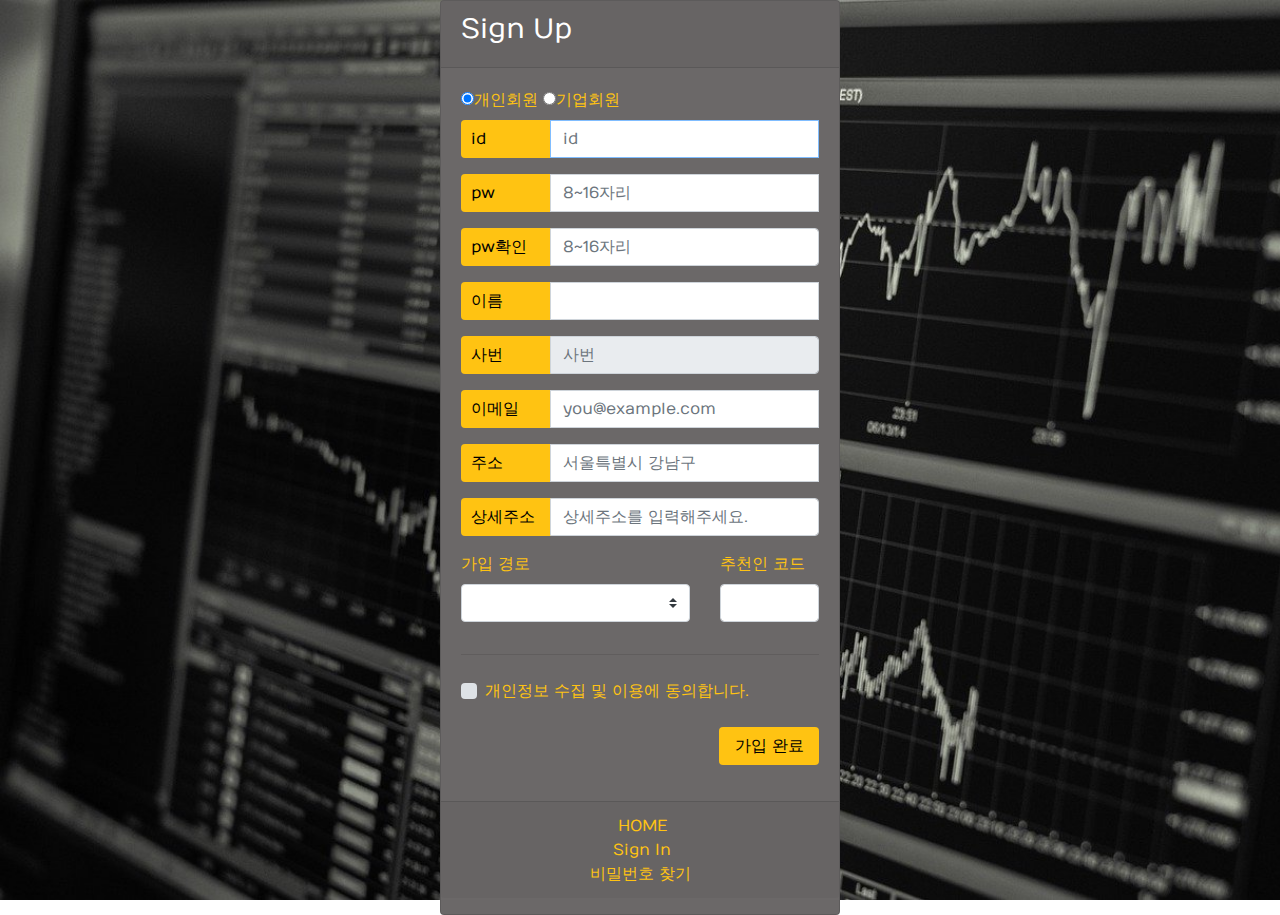
==== signup.html @ ac655608 "화면설계 - 로그인/회원가입/메인화면" ====
<link href="//maxcdn.bootstrapcdn.com/bootstrap/4.1.1/css/bootstrap.min.css" rel="stylesheet" id="bootstrap-css">
<script src="//maxcdn.bootstrapcdn.com/bootstrap/4.1.1/js/bootstrap.min.js"></script>
<script src="//cdnjs.cloudflare.com/ajax/libs/jquery/3.2.1/jquery.min.js"></script>
<!------ Include the above in your HEAD tag ---------->

<!DOCTYPE html>
<html>

<head>
	<title>Sign Up Page</title>
	<!--Made with love by Mutiullah Samim -->

	<!--Bootsrap 4 CDN-->
	<link rel="stylesheet" href="https://stackpath.bootstrapcdn.com/bootstrap/4.1.3/css/bootstrap.min.css"
		integrity="sha384-MCw98/SFnGE8fJT3GXwEOngsV7Zt27NXFoaoApmYm81iuXoPkFOJwJ8ERdknLPMO" crossorigin="anonymous">

	<!--Fontawesome CDN-->
	<link rel="stylesheet" href="https://use.fontawesome.com/releases/v5.3.1/css/all.css"
		integrity="sha384-mzrmE5qonljUremFsqc01SB46JvROS7bZs3IO2EmfFsd15uHvIt+Y8vEf7N7fWAU" crossorigin="anonymous">

	<link rel="stylesheet" href="assets/css/main.css"
		integrity="sha384-mzrmE5qonljUremFsqc01SB46JvROS7bZs3IO2EmfFsd15uHvIt+Y8vEf7N7fWAU" crossorigin="anonymous">

	<!-- jquery -->
	<script src="https://ajax.googleapis.com/ajax/libs/jquery/3.6.0/jquery.min.js"></script>

	<!--Custom styles-->
	<link rel="stylesheet" type="text/css" href="assets/css/signin.css">
	<script src="assets/js/signup.js"></script>

</head>

<body>
	<div class="container">
		<div class="d-flex justify-content-center h-100">
			<div class="card">
				<div class="card-header">
					<h3>Sign Up</h3>
					<div class="d-flex justify-content-end social_icon">
						<span><i class="fab fa-facebook-square"></i></span>
						<span><i class="fab fa-google-plus-square"></i></span>
						<span><i class="fab fa-twitter-square"></i></span>
					</div>
				</div>
				<div class="card-body">
					<form clsaa="signup">

						<div class="radio-form">
							<div style="width:200px;">
								<input type="radio" name="chk_info" id="r1" value="0" checked><label
									for="r1">개인회원</label>
								<input type="radio" name="chk_info" id="r2" value="1"><label for="r2">기업회원</label>
							</div>

							<div class="input-group form-group">
								<div class="input-group-prepend">
									<span class="input-group-text">id</span>
								</div>
								<input type="text" id="userId" class="form-control" placeholder="id"
									pattern="^[a-z]{4,16}$" required autofocus>
								<div class="valid-feedback">
								</div>
								<div class="invalid-feedback">
									아이디는 숫자로 시작할 수 없습니다!
								</div>
							</div>

							<div class="input-group form-group">
								<div class="input-group-prepend">
									<span class="input-group-text">pw</span>
								</div>
								<input type="password" id="password" class="form-control pwds" placeholder="8~16자리"
									pattern="^[a-zA-Z0-9]{8,16}+" required autofocus>
								<div class="valid-feedback">
									Valid
								</div>
								<div class="invalid-feedback">
									영문,숫자 8~16자
								</div>
							</div>

							<div class="input-group form-group">
								<div class="input-group-prepend">
									<span class="input-group-text">pw확인</span>
								</div>
								<input type="password" id="password_chk" class="form-control pwds" placeholder="8~16자리"
									pattern="^[a-zA-Z0-9]{8,16}+" required autofocus>
							</div>
							<div class="invalid-feedback" id="cPwdInvalid">
								영문,숫자 8~16자
							</div>


							<div class="input-group form-group">
								<div class="input-group-prepend">
									<span class="input-group-text">이름</span>
								</div>
								<input type="text" class="form-control" id="name" placeholder="" value="" required>
								<div class="invalid-feedback">
									이름을 입력해주세요.
								</div>
							</div>

							<div class="input-group form-group">
								<div class="input-group-prepend">
									<span class="input-group-text">사번</span>
								</div>
								<input type="text" id="company" name="company" class="form-control" placeholder="사번"
									disabled>

							</div>


							<div class="input-group form-group">
								<div class="input-group-prepend">
									<span class="input-group-text">이메일</span>
								</div>
								<input type="email" class="form-control" id="email" placeholder="you@example.com"
									required>
								<div class="invalid-feedback">
									이메일을 입력해주세요.
								</div>
							</div>

							<div class="input-group form-group">
								<div class="input-group-prepend">
									<span class="input-group-text">주소</span>
								</div>
								<input type="text" class="form-control" id="address" placeholder="서울특별시 강남구" required>
								<div class="invalid-feedback">
									주소를 입력해주세요.
								</div>
							</div>

							<div class="input-group form-group">
								<div class="input-group-prepend">
									<span class="input-group-text">상세주소</span>
								</div>
								<input type="text" class="form-control" id="address2" placeholder="상세주소를 입력해주세요.">
							</div>

							<div class="row">
								<div class="col-md-8 mb-3">
									<label for="root">가입 경로</label>
									<select class="custom-select d-block w-100" id="root">
										<option value=""></option>
										<option>검색</option>
										<option>카페</option>
									</select>
									<div class="invalid-feedback">
										가입 경로를 선택해주세요.
									</div>
								</div>

								<div class="col-md-4 mb-3">
									<label for="code">추천인 코드</label>
									<input type="text" class="form-control" id="code" placeholder="" required>
									<div class="invalid-feedback">
										추천인 코드를 입력해주세요.
									</div>
								</div>
							</div>

							<hr class="mb-4">
							<div class="custom-control custom-checkbox">
								<input type="checkbox" class="custom-control-input" id="aggrement" required>
								<label class="custom-control-label" for="aggrement">개인정보 수집 및 이용에 동의합니다.</label>
							</div>

							<div class="mb-4"></div>
							<button class="btn float-right login_btn" type="submit">가입 완료</button>
					</form>
				</div>
			</div>
			<footer class="my-3 text-center text-small">
				
		<div class="card-footer">
		<div class="d-flex justify-content-center links">
			<a class="card-footer-a-color" href="index.html">HOME</a>
		</div>
		<div class="d-flex justify-content-center links">
			<a class="card-footer-a-color" href="signin.html">Sign In</a>
		</div>
		<div class="d-flex justify-content-center">
			<a class="card-footer-a-color" href="#">비밀번호 찾기
			</a>
		</div>
		
			</footer>
		</div>
		<script>
			window.addEventListener('load', () => {
				const forms = document.getElementsByClassName('validation-form');

				Array.prototype.filter.call(forms, (form) => {
					form.addEventListener('submit', function (event) {
						if (form.checkValidity() === false) {
							event.preventDefault();
							event.stopPropagation();
						}

						form.classList.add('was-validated');
					}, false);
				});
			}, false);
		</script>

	</div>
	</div>



		</form>
	</div>
	</div>
	</div>
	</div>
	</div>
</body>

</html>
---- assets/css/main.css ----
@import url("https://fonts.googleapis.com/css?family=Ubuntu+Condensed");

/*
	Minimaxing by HTML5 UP
	html5up.net | @ajlkn
	Free for personal and commercial use under the CCA 3.0 license (html5up.net/license)
*/

html, body, div, span, applet, object,
iframe, h1, h2, h3, h4, h5, h6, p, blockquote,
pre, a, abbr, acronym, address, big, cite,
code, del, dfn, em, img, ins, kbd, q, s, samp,
small, strike, strong, sub, sup, tt, var, b,
u, i, center, dl, dt, dd, ol, ul, li, fieldset,
form, label, legend, table, caption, tbody,
tfoot, thead, tr, th, td, article, aside,
canvas, details, embed, figure, figcaption,
footer, header, hgroup, menu, nav, output, ruby,
section, summary, time, mark, audio, video {
	margin: 0;
	padding: 0;
	border: 0;
	font-size: 100%;
	font: inherit;
	vertical-align: baseline;}

article, aside, details, figcaption, figure,
footer, header, hgroup, menu, nav, section {
	display: block;}

body {
	line-height: 1;
}

ol, ul {
	list-style: none;
}

blockquote, q {
	quotes: none;
}

	blockquote:before, blockquote:after, q:before, q:after {
		content: '';
		content: none;
	}

table {
	border-collapse: collapse;
	border-spacing: 0;
}

body {
	-webkit-text-size-adjust: none;
}

mark {
	background-color: transparent;
	color: inherit;
}

input::-moz-focus-inner {
	border: 0;
	padding: 0;
}

input, select, textarea {
	-moz-appearance: none;
	-webkit-appearance: none;
	-ms-appearance: none;
	appearance: none;
}

/* Basic */

	html {
		box-sizing: border-box;
	}

	*, *:before, *:after {
		box-sizing: inherit;
	}

	@-ms-viewport {
		width: device-width;
	}

	body {
		font-size: 13.5pt;
		font-family: sans-serif;
		background-color: #e3e9dc;
		font-family: 'Ubuntu Condensed', sans-serif;
		color: #878e83;
		letter-spacing: -1px;
	}

	h1, h2, h3, h4 {
		color: #007897;
		font-weight: normal;
	}

	h1 {
		text-transform: lowercase;
	}

	h2 {
		text-transform: lowercase;
		font-size: 1.6em;
		letter-spacing: -1px;
		margin-bottom: 1em;
	}

	h3, h4 {
		color: #283121;
		margin-bottom: 0.5em;
	}

	h3 {
		font-size: 1.2em;
		margin-bottom: 0.8em;
	}

	h4 {
		font-size: 1em;
	}

	p, ul {
		margin-bottom: 1.25em;
	}

	p {
		line-height: 1.8em;
	}

	strong {
		color: #474e43;
	}

	img.left {
		float: left;
		margin: 2px 1.25em 0 0;
	}

	img.top {
		margin: 4px 0 2.25em 0;
	}

	ul {
		padding: 0.25em 0 0 0;
	}

	a {
		color: #5d93a2;
		text-decoration: underline;
	}

		a:hover {
			text-decoration: none;
		}

	* > p:last-child {
		margin-bottom: 0 !important;
	}

	section, article {
		margin: 0 0 60px 0;
	}

	section:last-child, article:last-child {
		margin-bottom: 0;
	}


/* Container */

	.container {
		margin: 0 auto;
		max-width: 100%;
		width: 1200px;
	}

		/* @media screen and (max-width: 1680px) {

			.container {
				width: 1200px;
			}

		}

		@media screen and (max-width: 1280px) {

			.container {
				width: calc(100% - 70px);
			}

		}

		@media screen and (max-width: 980px) {

			.container {
				width: calc(100% - 100px);
			}

		}

		@media screen and (max-width: 736px) {

			.container {
				width: calc(100% - 40px);
			}

		} */

/* Row */

	.row {
		display: flex;
		flex-wrap: wrap;
		box-sizing: border-box;
		align-items: stretch;
	}

		.row > * {
			box-sizing: border-box;
		}

		.row.gtr-uniform > * > :last-child {
			margin-bottom: 0;
		}

		.row.aln-left {
			justify-content: flex-start;
		}

		.row.aln-center {
			justify-content: center;
		}

		.row.aln-right {
			justify-content: flex-end;
		}

		.row.aln-top {
			align-items: flex-start;
		}

		.row.aln-middle {
			align-items: center;
		}

		.row.aln-bottom {
			align-items: flex-end;
		}

		.row > .imp {
			order: -1;
		}

		.row > .col-1 {
			width: 8.33333%;
		}

		.row > .off-1 {
			margin-left: 8.33333%;
		}

		.row > .col-2 {
			width: 16.66667%;
		}

		.row > .off-2 {
			margin-left: 16.66667%;
		}

		.row > .col-3 {
			width: 25%;
		}

		.row > .off-3 {
			margin-left: 25%;
		}

		.row > .col-4 {
			width: 33.33333%;
			padding-right: 4em;
		}

		.row > .off-4 {
			margin-left: 33.33333%;
		}

		.row > .col-5 {
			width: 41.66667%;
		}

		.row > .off-5 {
			margin-left: 41.66667%;
		}

		.row > .col-6 {
			width: 50%;
		}

		.row > .off-6 {
			margin-left: 50%;
		}

		.row > .col-7 {
			width: 58.33333%;
		}

		.row > .off-7 {
			margin-left: 58.33333%;
		}

		.row > .col-8 {
			width: 66.66667%;
		}

		.row > .off-8 {
			margin-left: 66.66667%;
		}

		.row > .col-9 {
			width: 75%;
		}

		.row > .off-9 {
			margin-left: 75%;
		}

		.row > .col-10 {
			width: 83.33333%;
		}

		.row > .off-10 {
			margin-left: 83.33333%;
		}

		.row > .col-11 {
			width: 91.66667%;
		}

		.row > .off-11 {
			margin-left: 91.66667%;
		}

		.row > .col-12 {
			width: 100%;
		}

		.row > .off-12 {
			margin-left: 100%;
		}

		.row.gtr-0 {
			margin-top: 0px;
			margin-left: 0px;
		}

			.row.gtr-0 > * {
				padding: 0px 0 0 0px;
			}

			.row.gtr-0.gtr-uniform {
				margin-top: 0px;
			}

				.row.gtr-0.gtr-uniform > * {
					padding-top: 0px;
				}

		.row.gtr-25 {
			margin-top: -12.5px;
			margin-left: -12.5px;
		}

			.row.gtr-25 > * {
				padding: 12.5px 0 0 12.5px;
			}

			.row.gtr-25.gtr-uniform {
				margin-top: -12.5px;
			}

				.row.gtr-25.gtr-uniform > * {
					padding-top: 12.5px;
				}

		.row.gtr-50 {
			margin-top: -25px;
			margin-left: -25px;
		}

			.row.gtr-50 > * {
				padding: 25px 0 0 25px;
			}

			.row.gtr-50.gtr-uniform {
				margin-top: -25px;
			}

				.row.gtr-50.gtr-uniform > * {
					padding-top: 25px;
				}

		.row {
			margin-top: -50px;
			margin-left: -50px;
		}

			.row > * {
				padding: 50px 0 0 50px;
			}

			.row.gtr-uniform {
				margin-top: -50px;
			}

				.row.gtr-uniform > * {
					padding-top: 50px;
				}

		.row.gtr-150 {
			margin-top: -75px;
			margin-left: -75px;
		}

			.row.gtr-150 > * {
				padding: 75px 0 0 75px;
			}

			.row.gtr-150.gtr-uniform {
				margin-top: -75px;
			}

				.row.gtr-150.gtr-uniform > * {
					padding-top: 75px;
				}

		.row.gtr-200 {
			margin-top: -100px;
			margin-left: -100px;
		}

			.row.gtr-200 > * {
				padding: 100px 0 0 100px;
			}

			.row.gtr-200.gtr-uniform {
				margin-top: -100px;
			}

				.row.gtr-200.gtr-uniform > * {
					padding-top: 100px;
				}

		/* @media screen and (max-width: 1680px) {

			.row {
				display: flex;
				flex-wrap: wrap;
				box-sizing: border-box;
				align-items: stretch;
			}

				.row > * {
					box-sizing: border-box;
				}

				.row.gtr-uniform > * > :last-child {
					margin-bottom: 0;
				}

				.row.aln-left {
					justify-content: flex-start;
				}

				.row.aln-center {
					justify-content: center;
				}

				.row.aln-right {
					justify-content: flex-end;
				}

				.row.aln-top {
					align-items: flex-start;
				}

				.row.aln-middle {
					align-items: center;
				}

				.row.aln-bottom {
					align-items: flex-end;
				}

				.row > .imp-xlarge {
					order: -1;
				}

				.row > .col-1-xlarge {
					width: 8.33333%;
				}

				.row > .off-1-xlarge {
					margin-left: 8.33333%;
				}

				.row > .col-2-xlarge {
					width: 16.66667%;
				}

				.row > .off-2-xlarge {
					margin-left: 16.66667%;
				}

				.row > .col-3-xlarge {
					width: 25%;
				}

				.row > .off-3-xlarge {
					margin-left: 25%;
				}

				.row > .col-4-xlarge {
					width: 33.33333%;
				}

				.row > .off-4-xlarge {
					margin-left: 33.33333%;
				}

				.row > .col-5-xlarge {
					width: 41.66667%;
				}

				.row > .off-5-xlarge {
					margin-left: 41.66667%;
				}

				.row > .col-6-xlarge {
					width: 50%;
				}

				.row > .off-6-xlarge {
					margin-left: 50%;
				}

				.row > .col-7-xlarge {
					width: 58.33333%;
				}

				.row > .off-7-xlarge {
					margin-left: 58.33333%;
				}

				.row > .col-8-xlarge {
					width: 66.66667%;
				}

				.row > .off-8-xlarge {
					margin-left: 66.66667%;
				}

				.row > .col-9-xlarge {
					width: 75%;
				}

				.row > .off-9-xlarge {
					margin-left: 75%;
				}

				.row > .col-10-xlarge {
					width: 83.33333%;
				}

				.row > .off-10-xlarge {
					margin-left: 83.33333%;
				}

				.row > .col-11-xlarge {
					width: 91.66667%;
				}

				.row > .off-11-xlarge {
					margin-left: 91.66667%;
				}

				.row > .col-12-xlarge {
					width: 100%;
				}

				.row > .off-12-xlarge {
					margin-left: 100%;
				}

				.row.gtr-0 {
					margin-top: 0px;
					margin-left: 0px;
				}

					.row.gtr-0 > * {
						padding: 0px 0 0 0px;
					}

					.row.gtr-0.gtr-uniform {
						margin-top: 0px;
					}

						.row.gtr-0.gtr-uniform > * {
							padding-top: 0px;
						}

				.row.gtr-25 {
					margin-top: -12.5px;
					margin-left: -12.5px;
				}

					.row.gtr-25 > * {
						padding: 12.5px 0 0 12.5px;
					}

					.row.gtr-25.gtr-uniform {
						margin-top: -12.5px;
					}

						.row.gtr-25.gtr-uniform > * {
							padding-top: 12.5px;
						}

				.row.gtr-50 {
					margin-top: -25px;
					margin-left: -25px;
				}

					.row.gtr-50 > * {
						padding: 25px 0 0 25px;
					}

					.row.gtr-50.gtr-uniform {
						margin-top: -25px;
					}

						.row.gtr-50.gtr-uniform > * {
							padding-top: 25px;
						}

				.row {
					margin-top: -50px;
					margin-left: -50px;
				}

					.row > * {
						padding: 50px 0 0 50px;
					}

					.row.gtr-uniform {
						margin-top: -50px;
					}

						.row.gtr-uniform > * {
							padding-top: 50px;
						}

				.row.gtr-150 {
					margin-top: -75px;
					margin-left: -75px;
				}

					.row.gtr-150 > * {
						padding: 75px 0 0 75px;
					}

					.row.gtr-150.gtr-uniform {
						margin-top: -75px;
					}

						.row.gtr-150.gtr-uniform > * {
							padding-top: 75px;
						}

				.row.gtr-200 {
					margin-top: -100px;
					margin-left: -100px;
				}

					.row.gtr-200 > * {
						padding: 100px 0 0 100px;
					}

					.row.gtr-200.gtr-uniform {
						margin-top: -100px;
					}

						.row.gtr-200.gtr-uniform > * {
							padding-top: 100px;
						}

		}

		@media screen and (max-width: 1280px) {

			.row {
				display: flex;
				flex-wrap: wrap;
				box-sizing: border-box;
				align-items: stretch;
			}

				.row > * {
					box-sizing: border-box;
				}

				.row.gtr-uniform > * > :last-child {
					margin-bottom: 0;
				}

				.row.aln-left {
					justify-content: flex-start;
				}

				.row.aln-center {
					justify-content: center;
				}

				.row.aln-right {
					justify-content: flex-end;
				}

				.row.aln-top {
					align-items: flex-start;
				}

				.row.aln-middle {
					align-items: center;
				}

				.row.aln-bottom {
					align-items: flex-end;
				}

				.row > .imp-large {
					order: -1;
				}

				.row > .col-1-large {
					width: 8.33333%;
				}

				.row > .off-1-large {
					margin-left: 8.33333%;
				}

				.row > .col-2-large {
					width: 16.66667%;
				}

				.row > .off-2-large {
					margin-left: 16.66667%;
				}

				.row > .col-3-large {
					width: 25%;
				}

				.row > .off-3-large {
					margin-left: 25%;
				}

				.row > .col-4-large {
					width: 33.33333%;
				}

				.row > .off-4-large {
					margin-left: 33.33333%;
				}

				.row > .col-5-large {
					width: 41.66667%;
				}

				.row > .off-5-large {
					margin-left: 41.66667%;
				}

				.row > .col-6-large {
					width: 50%;
				}

				.row > .off-6-large {
					margin-left: 50%;
				}

				.row > .col-7-large {
					width: 58.33333%;
				}

				.row > .off-7-large {
					margin-left: 58.33333%;
				}

				.row > .col-8-large {
					width: 66.66667%;
				}

				.row > .off-8-large {
					margin-left: 66.66667%;
				}

				.row > .col-9-large {
					width: 75%;
				}

				.row > .off-9-large {
					margin-left: 75%;
				}

				.row > .col-10-large {
					width: 83.33333%;
				}

				.row > .off-10-large {
					margin-left: 83.33333%;
				}

				.row > .col-11-large {
					width: 91.66667%;
				}

				.row > .off-11-large {
					margin-left: 91.66667%;
				}

				.row > .col-12-large {
					width: 100%;
				}

				.row > .off-12-large {
					margin-left: 100%;
				}

				.row.gtr-0 {
					margin-top: 0px;
					margin-left: 0px;
				}

					.row.gtr-0 > * {
						padding: 0px 0 0 0px;
					}

					.row.gtr-0.gtr-uniform {
						margin-top: 0px;
					}

						.row.gtr-0.gtr-uniform > * {
							padding-top: 0px;
						}

				.row.gtr-25 {
					margin-top: -8.75px;
					margin-left: -8.75px;
				}

					.row.gtr-25 > * {
						padding: 8.75px 0 0 8.75px;
					}

					.row.gtr-25.gtr-uniform {
						margin-top: -8.75px;
					}

						.row.gtr-25.gtr-uniform > * {
							padding-top: 8.75px;
						}

				.row.gtr-50 {
					margin-top: -17.5px;
					margin-left: -17.5px;
				}

					.row.gtr-50 > * {
						padding: 17.5px 0 0 17.5px;
					}

					.row.gtr-50.gtr-uniform {
						margin-top: -17.5px;
					}

						.row.gtr-50.gtr-uniform > * {
							padding-top: 17.5px;
						}

				.row {
					margin-top: -35px;
					margin-left: -35px;
				}

					.row > * {
						padding: 35px 0 0 35px;
					}

					.row.gtr-uniform {
						margin-top: -35px;
					}

						.row.gtr-uniform > * {
							padding-top: 35px;
						}

				.row.gtr-150 {
					margin-top: -52.5px;
					margin-left: -52.5px;
				}

					.row.gtr-150 > * {
						padding: 52.5px 0 0 52.5px;
					}

					.row.gtr-150.gtr-uniform {
						margin-top: -52.5px;
					}

						.row.gtr-150.gtr-uniform > * {
							padding-top: 52.5px;
						}

				.row.gtr-200 {
					margin-top: -70px;
					margin-left: -70px;
				}

					.row.gtr-200 > * {
						padding: 70px 0 0 70px;
					}

					.row.gtr-200.gtr-uniform {
						margin-top: -70px;
					}

						.row.gtr-200.gtr-uniform > * {
							padding-top: 70px;
						}

		}

		@media screen and (max-width: 980px) {

			.row {
				display: flex;
				flex-wrap: wrap;
				box-sizing: border-box;
				align-items: stretch;
			}

				.row > * {
					box-sizing: border-box;
				}

				.row.gtr-uniform > * > :last-child {
					margin-bottom: 0;
				}

				.row.aln-left {
					justify-content: flex-start;
				}

				.row.aln-center {
					justify-content: center;
				}

				.row.aln-right {
					justify-content: flex-end;
				}

				.row.aln-top {
					align-items: flex-start;
				}

				.row.aln-middle {
					align-items: center;
				}

				.row.aln-bottom {
					align-items: flex-end;
				}

				.row > .imp-medium {
					order: -1;
				}

				.row > .col-1-medium {
					width: 8.33333%;
				}

				.row > .off-1-medium {
					margin-left: 8.33333%;
				}

				.row > .col-2-medium {
					width: 16.66667%;
				}

				.row > .off-2-medium {
					margin-left: 16.66667%;
				}

				.row > .col-3-medium {
					width: 25%;
				}

				.row > .off-3-medium {
					margin-left: 25%;
				}

				.row > .col-4-medium {
					width: 33.33333%;
				}

				.row > .off-4-medium {
					margin-left: 33.33333%;
				}

				.row > .col-5-medium {
					width: 41.66667%;
				}

				.row > .off-5-medium {
					margin-left: 41.66667%;
				}

				.row > .col-6-medium {
					width: 50%;
				}

				.row > .off-6-medium {
					margin-left: 50%;
				}

				.row > .col-7-medium {
					width: 58.33333%;
				}

				.row > .off-7-medium {
					margin-left: 58.33333%;
				}

				.row > .col-8-medium {
					width: 66.66667%;
				}

				.row > .off-8-medium {
					margin-left: 66.66667%;
				}

				.row > .col-9-medium {
					width: 75%;
				}

				.row > .off-9-medium {
					margin-left: 75%;
				}

				.row > .col-10-medium {
					width: 83.33333%;
				}

				.row > .off-10-medium {
					margin-left: 83.33333%;
				}

				.row > .col-11-medium {
					width: 91.66667%;
				}

				.row > .off-11-medium {
					margin-left: 91.66667%;
				}

				.row > .col-12-medium {
					width: 100%;
				}

				.row > .off-12-medium {
					margin-left: 100%;
				}

				.row.gtr-0 {
					margin-top: 0px;
					margin-left: 0px;
				}

					.row.gtr-0 > * {
						padding: 0px 0 0 0px;
					}

					.row.gtr-0.gtr-uniform {
						margin-top: 0px;
					}

						.row.gtr-0.gtr-uniform > * {
							padding-top: 0px;
						}

				.row.gtr-25 {
					margin-top: -12.5px;
					margin-left: -12.5px;
				}

					.row.gtr-25 > * {
						padding: 12.5px 0 0 12.5px;
					}

					.row.gtr-25.gtr-uniform {
						margin-top: -12.5px;
					}

						.row.gtr-25.gtr-uniform > * {
							padding-top: 12.5px;
						}

				.row.gtr-50 {
					margin-top: -25px;
					margin-left: -25px;
				}

					.row.gtr-50 > * {
						padding: 25px 0 0 25px;
					}

					.row.gtr-50.gtr-uniform {
						margin-top: -25px;
					}

						.row.gtr-50.gtr-uniform > * {
							padding-top: 25px;
						}

				.row {
					margin-top: -50px;
					margin-left: -50px;
				}

					.row > * {
						padding: 50px 0 0 50px;
					}

					.row.gtr-uniform {
						margin-top: -50px;
					}

						.row.gtr-uniform > * {
							padding-top: 50px;
						}

				.row.gtr-150 {
					margin-top: -75px;
					margin-left: -75px;
				}

					.row.gtr-150 > * {
						padding: 75px 0 0 75px;
					}

					.row.gtr-150.gtr-uniform {
						margin-top: -75px;
					}

						.row.gtr-150.gtr-uniform > * {
							padding-top: 75px;
						}

				.row.gtr-200 {
					margin-top: -100px;
					margin-left: -100px;
				}

					.row.gtr-200 > * {
						padding: 100px 0 0 100px;
					}

					.row.gtr-200.gtr-uniform {
						margin-top: -100px;
					}

						.row.gtr-200.gtr-uniform > * {
							padding-top: 100px;
						}

		}

		@media screen and (max-width: 736px) {

			.row {
				display: flex;
				flex-wrap: wrap;
				box-sizing: border-box;
				align-items: stretch;
			}

				.row > * {
					box-sizing: border-box;
				}

				.row.gtr-uniform > * > :last-child {
					margin-bottom: 0;
				}

				.row.aln-left {
					justify-content: flex-start;
				}

				.row.aln-center {
					justify-content: center;
				}

				.row.aln-right {
					justify-content: flex-end;
				}

				.row.aln-top {
					align-items: flex-start;
				}

				.row.aln-middle {
					align-items: center;
				}

				.row.aln-bottom {
					align-items: flex-end;
				}

				.row > .imp-small {
					order: -1;
				}

				.row > .col-1-small {
					width: 8.33333%;
				}

				.row > .off-1-small {
					margin-left: 8.33333%;
				}

				.row > .col-2-small {
					width: 16.66667%;
				}

				.row > .off-2-small {
					margin-left: 16.66667%;
				}

				.row > .col-3-small {
					width: 25%;
				}

				.row > .off-3-small {
					margin-left: 25%;
				}

				.row > .col-4-small {
					width: 33.33333%;
				}

				.row > .off-4-small {
					margin-left: 33.33333%;
				}

				.row > .col-5-small {
					width: 41.66667%;
				}

				.row > .off-5-small {
					margin-left: 41.66667%;
				}

				.row > .col-6-small {
					width: 50%;
				}

				.row > .off-6-small {
					margin-left: 50%;
				}

				.row > .col-7-small {
					width: 58.33333%;
				}

				.row > .off-7-small {
					margin-left: 58.33333%;
				}

				.row > .col-8-small {
					width: 66.66667%;
				}

				.row > .off-8-small {
					margin-left: 66.66667%;
				}

				.row > .col-9-small {
					width: 75%;
				}

				.row > .off-9-small {
					margin-left: 75%;
				}

				.row > .col-10-small {
					width: 83.33333%;
				}

				.row > .off-10-small {
					margin-left: 83.33333%;
				}

				.row > .col-11-small {
					width: 91.66667%;
				}

				.row > .off-11-small {
					margin-left: 91.66667%;
				}

				.row > .col-12-small {
					width: 100%;
				}

				.row > .off-12-small {
					margin-left: 100%;
				}

				.row.gtr-0 {
					margin-top: 0px;
					margin-left: 0px;
				}

					.row.gtr-0 > * {
						padding: 0px 0 0 0px;
					}

					.row.gtr-0.gtr-uniform {
						margin-top: 0px;
					}

						.row.gtr-0.gtr-uniform > * {
							padding-top: 0px;
						}

				.row.gtr-25 {
					margin-top: -5px;
					margin-left: -5px;
				}

					.row.gtr-25 > * {
						padding: 5px 0 0 5px;
					}

					.row.gtr-25.gtr-uniform {
						margin-top: -5px;
					}

						.row.gtr-25.gtr-uniform > * {
							padding-top: 5px;
						}

				.row.gtr-50 {
					margin-top: -10px;
					margin-left: -10px;
				}

					.row.gtr-50 > * {
						padding: 10px 0 0 10px;
					}

					.row.gtr-50.gtr-uniform {
						margin-top: -10px;
					}

						.row.gtr-50.gtr-uniform > * {
							padding-top: 10px;
						}

				.row {
					margin-top: -20px;
					margin-left: -20px;
				}

					.row > * {
						padding: 20px 0 0 20px;
					}

					.row.gtr-uniform {
						margin-top: -20px;
					}

						.row.gtr-uniform > * {
							padding-top: 20px;
						}

				.row.gtr-150 {
					margin-top: -30px;
					margin-left: -30px;
				}

					.row.gtr-150 > * {
						padding: 30px 0 0 30px;
					}

					.row.gtr-150.gtr-uniform {
						margin-top: -30px;
					}

						.row.gtr-150.gtr-uniform > * {
							padding-top: 30px;
						}

				.row.gtr-200 {
					margin-top: -40px;
					margin-left: -40px;
				}

					.row.gtr-200 > * {
						padding: 40px 0 0 40px;
					}

					.row.gtr-200.gtr-uniform {
						margin-top: -40px;
					}

						.row.gtr-200.gtr-uniform > * {
							padding-top: 40px;
						}

		} */

/* Reusable */

	article.blog-post {
		position: relative;
	}

		article.blog-post .comments {
			position: absolute;
			top: 0;
			right: 0;
			height: 32px;
			line-height: 24px;
			padding-left: 40px;
			background: url("images/icon-bubble.png") no-repeat;
		}

		article.blog-post .blog-post-image {
			width: 100%;
		}
	h2.main-header-list {
		border-bottom: solid 1px #020200;
		padding: 0.75em 0 0 0;
		margin: 0.75em 0 0 0;
	}

	ul.small-image-list li {
		overflow: hidden;
		margin-bottom: 1.5em;
	}

		ul.small-image-list li img {
			width: 78px;
		}

	ul.big-image-list li {
		overflow: hidden;
		margin-bottom: 2em;
	}

		ul.big-image-list li img {
			width: 178px;
		}

	ul.link-list li {
		border-top: solid 1px #ced0b7;
		padding: 0.75em 0 0 0;
		margin: 0.75em 0 0 0;
	}
		ul.link-list li:first-child {
			padding-top: 0;
			margin-top: 0;
			border-top: 0;
		}

	ul.link-list2 li {
		border-bottom: solid 1px #ced0b7;
		padding: 0.75em 0 0 0;
		margin: 0.75em 0 0 0;
	}
		ul.link-list li:first-child {
			padding-top: 0;
			margin-top: 0;
			border-top: 0;
		}
	.button {
		background-image: -moz-linear-gradient(top, #008dad, #007b9d);
		background-image: -webkit-linear-gradient(top, #008dad, #007b9d);
		background-image: -ms-linear-gradient(top, #008dad, #007b9d);
		background-image: linear-gradient(top, #008dad, #007b9d);
		display: inline-block;
		padding: 15px 25px 15px 25px;
		background-color: #007b9d;
		border-radius: 10px;
		text-transform: lowercase;
		text-decoration: none;
		color: #fff;
		font-size: 1.2em;
		letter-spacing: -1px;
		border: solid 1px #006e8b;
		box-shadow: inset 0px 0px 0px 1px #18a8c8;
	}

		.button:hover {
			background-image: -moz-linear-gradient(top, #1b9fbe, #118eb1);
			background-image: -webkit-linear-gradient(top, #1b9fbe, #118eb1);
			background-image: -ms-linear-gradient(top, #1b9fbe, #118eb1);
			background-image: linear-gradient(top, #1b9fbe, #118eb1);
			background-color: #118eb1;
			box-shadow: inset 0px 0px 0px 1px #3ecceb;
		}

/* Header */

#header-wrapper {
	background-image: -moz-linear-gradient(top, #003458, #007294);
	background-image: -webkit-linear-gradient(top, #003458, #007294);
	background-image: -ms-linear-gradient(top, #003458, #007294);
	background-image: linear-gradient(top, #003458, #007294);
	background-color: #007294;
	height: 10%;
}

#header {
	/* background-image: -moz-linear-gradient(top, #008ead, #007b9d);
	background-image: -webkit-linear-gradient(top, #008ead, #007b9d);
	background-image: -ms-linear-gradient(top, #008ead, #007b9d);
	background-image: linear-gradient(top, #008ead, #007b9d); */
	-moz-box-sizing: content-box;
	-webkit-box-sizing: content-box;
	-ms-box-sizing: content-box;
	box-sizing: content-box;
	position: relative;
	margin: 2.5% 0 2.5% 0;
	padding: 0 40px 0 40px;
	border-radius: 10px;
	/* border: solid 1px #006e8b;
	box-shadow: inset 0px 0px 0px 1px #12a0bf, 0px 1px 4px 0px rgba(0, 0, 0, 0.1);
	background-color: #007b9d; */
	height: 86px;

}

	#upper {
		text-transform: uppercase;
	}

	#header h1 {
		position: absolute;
		left: 40px;
		top: 0;
		color: #fff;
		font-size: 2.4em;
		letter-spacing: -2px;
		line-height: 86px;
	}

		#header h1 a {
			color: #fff;
			text-decoration: none;
		}

	#header nav {
		position: absolute;
		right: 40px;
		top: 1px;
		line-height: 84px;
		text-transform: lowercase;
		font-size: 30px;
		letter-spacing: -1px;
	}

		#header nav a {
			display: inline-block;
			text-decoration: none;
			color: #fff;
			padding: 0 25px 0 25px;
			outline: 0;
			
		}

			#header nav a.current-page-item {
				/* background-image: -moz-linear-gradient(top, #007b99, #007897);
				background-image: -webkit-linear-gradient(top, #007b99, #007897);
				background-image: -ms-linear-gradient(top, #007b99, #007897);
				background-image: linear-gradient(top, #007b99, #007897);
				background-color: #007897;
				box-shadow: inset 0px 1px 5px 1px rgba(0, 0, 0, 0.1), 0px 0px 5px 1px rgba(255, 255, 255, 0.1); */
			}

			#header nav a:hover {
				/* background-image: -moz-linear-gradient(top, #0782a0, #077d9b);
				background-image: -webkit-linear-gradient(top, #0782a0, #077d9b);
				background-image: -ms-linear-gradient(top, #0782a0, #077d9b);
				background-image: linear-gradient(top, #0782a0, #077d9b);
				background-color: #0882a1;
				box-shadow: inset 0px 1px 5px 1px rgba(0, 0, 0, 0.05), 0px 0px 5px 1px rgba(255, 255, 255, 0.05); */
			}

/* Banner */

#banner-wrapper {
	background: #c8d2bc url(images/stock.jpg);
	padding: 8em 0;
	background-size: cover;


}

#banner {
	position: relative;
	width: 100%;
	padding: 6em 0;
	border-radius: 10px;
	background-size: cover;
	text-align: center;
	
}

	#banner h2 {
		font-size: 3.3em;
		color: rgb(255, 255, 255);
		text-align: center;
		letter-spacing: -2px;
		margin: 0;
	}

	#banner span {
		display: block;
		left: 0;
		margin: 0.5em 0 0 0;
		font-size: 1.6em;
		color: #fff;
		letter-spacing: -1px;
		text-transform: lowercase;
		opacity: 0.8;
	}

/* searchbar */
.searchbar{
	margin-bottom: auto;
	margin-top: auto;
	height: 60px;
	background-color: #353b48;
	border-radius: 30px;
	padding: 10px;
	}

	.search_input{
	color: white;
	border: 0;
	outline: 0;
	background: none;
	width: 0;
	caret-color:transparent;
	line-height: 40px;
	transition: width 0.4s linear;
	}

	.searchbar:hover > .search_input{
	padding: 0 10px;
	width: 470px;
	caret-color:red;
	transition: width 0.4s linear;
	}

	.searchbar:hover > .search_icon{
	background: white;
	color: #e74c3c;
	}

	.search_icon{
	height: 40px;
	width: 40px;
	float: right;
	display: flex;
	justify-content: center;
	align-items: center;
	border-radius: 50%;
	color:white;
	text-decoration:none;
	}

/* Main */

	#main {
		background: #fff;

	}

/* side bar */
	.quickmenu {position:absolute;width:90px;top:50%;margin-top:200px;right:10px;background:#fff;}
	.quickmenu ul {position:relative;float:left;width:100%;display:inline-block;*display:inline;border:1px solid #ddd;}
	.quickmenu ul li {float:left;width:100%;border-bottom:1px solid #ddd;text-align:center;display:inline-block;*display:inline;}
	.quickmenu ul li a {position:relative;float:left;width:100%;height:30px;line-height:30px;text-align:center;color:#999;font-size:9.5pt;}
	.quickmenu ul li a:hover {color:#000;}
	.quickmenu ul li:last-child {border-bottom:0;}
	
	.content {position:relative;min-height:1000px;}

	.tradingview-widget-container-line {
		padding-bottom: 3em;
	}

/* Footer */

	#footer-wrapper {
		padding: 4em 0;
	}

/* Copyright */

	#copyright {
		text-align: center;
		color: #A6A88F;
		border-top: solid 1px #ced0b7;
		padding: 3em 0 0 0;
		margin: 3em 0 0 0;
	}

		#copyright a {
			color: #A6A88F;
		}
---- assets/css/signin.css ----
/* Made with love by Mutiullah Samim*/

@import url('https://fonts.googleapis.com/css?family=Numans');

html,body{
background-image: url(images/stock.jpg);
background-size: cover;
background-repeat: no-repeat;
height: 100%;
font-family: 'Numans', sans-serif;
}

.container{
height: 100%;
align-content: center;
}

.card{
height: auto;
margin-top: auto;
margin-bottom: auto;
width: 400px;
background-color: rgb(107, 104, 104) !important;
}

.social_icon span{
font-size: 60px;
margin-left: 10px;
color: #FFC312;
}

.social_icon span:hover{
color: white;
cursor: pointer;
}

.card-header h3{
color: white;
}

.social_icon{
position: absolute;
right: 20px;
top: -45px;
}

.input-group-prepend span{
width: 90;
background-color: #FFC312;
color: black;
border:0 !important;
height: auto;
padding-left: 10;
}



.radio-form {
    text-decoration: none;
    color: #FFC312;
}

.mb-3 {
    text-decoration: none;
    color: #FFC312;
}

.text-muted {
text-decoration: none;
color: #FFC312;
}


input:focus{
outline: 0 0 0 0  !important;
box-shadow: 0 0 0 0 !important;

}

.remember{
color: white;
}

.remember input
{
width: 20px;
height: 20px;
margin-left: 15px;
margin-right: 5px;
}

.login_btn{
color: black;
background-color: #FFC312;
width: 100px;
}

.login_btn:hover{
color: black;
background-color: white;
}

.links{
color: white;
}

.links a{
margin-left: 4px;
}

.card-footer-a-color {
    color: #FFC312;
}

.card-footer-a-color:hover {
    color: black;
}
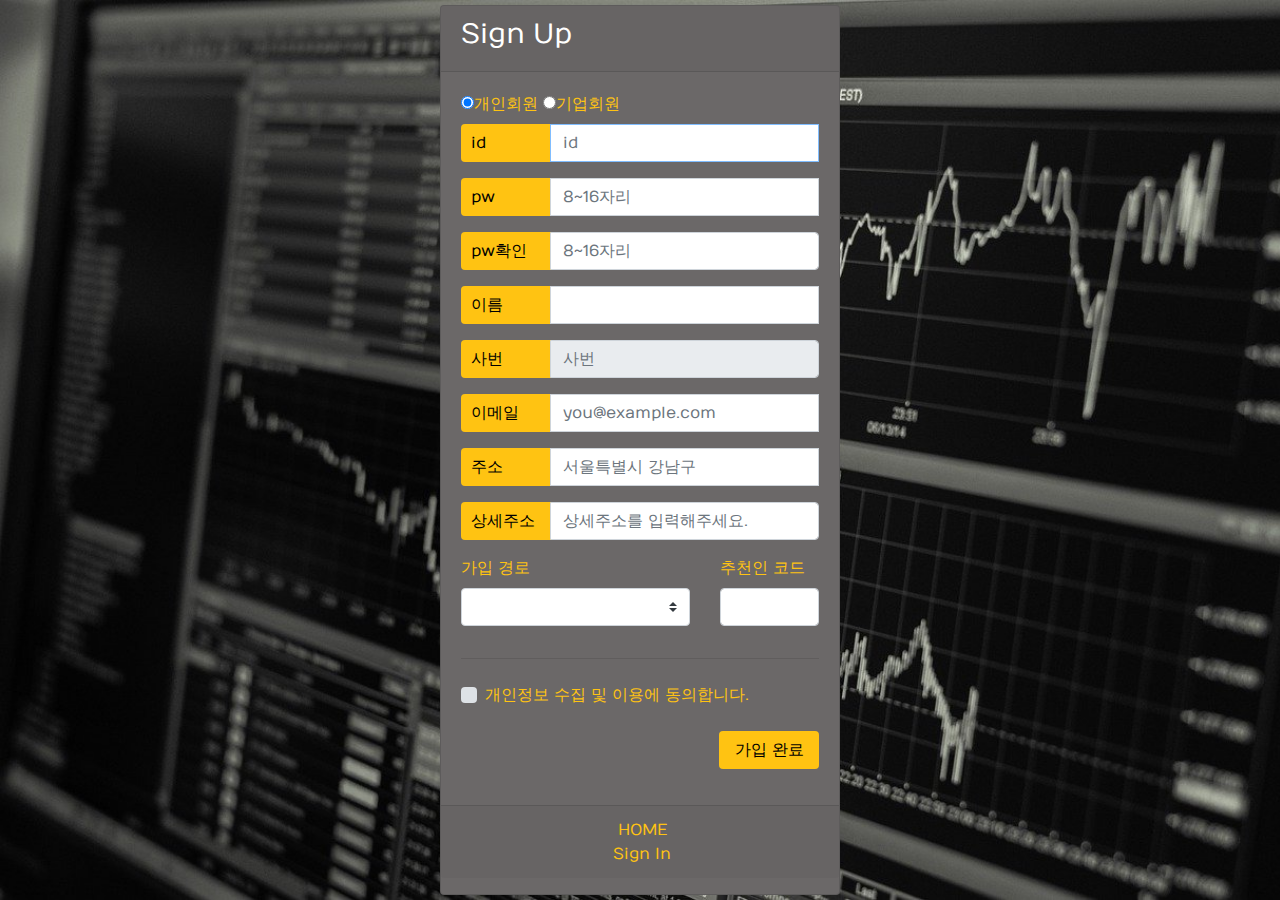
==== commit 9be2b972: "Update signup.html" ====
--- a/signup.html
+++ b/signup.html
@@ -180,12 +180,7 @@
 		</div>
 		<div class="d-flex justify-content-center links">
 			<a class="card-footer-a-color" href="signin.html">Sign In</a>
-		</div>
-		<div class="d-flex justify-content-center">
-			<a class="card-footer-a-color" href="#">비밀번호 찾기
-			</a>
-		</div>
-		
+		</div>		
 			</footer>
 		</div>
 		<script>
@@ -218,4 +213,4 @@
 	</div>
 </body>
 
-</html>+</html>
